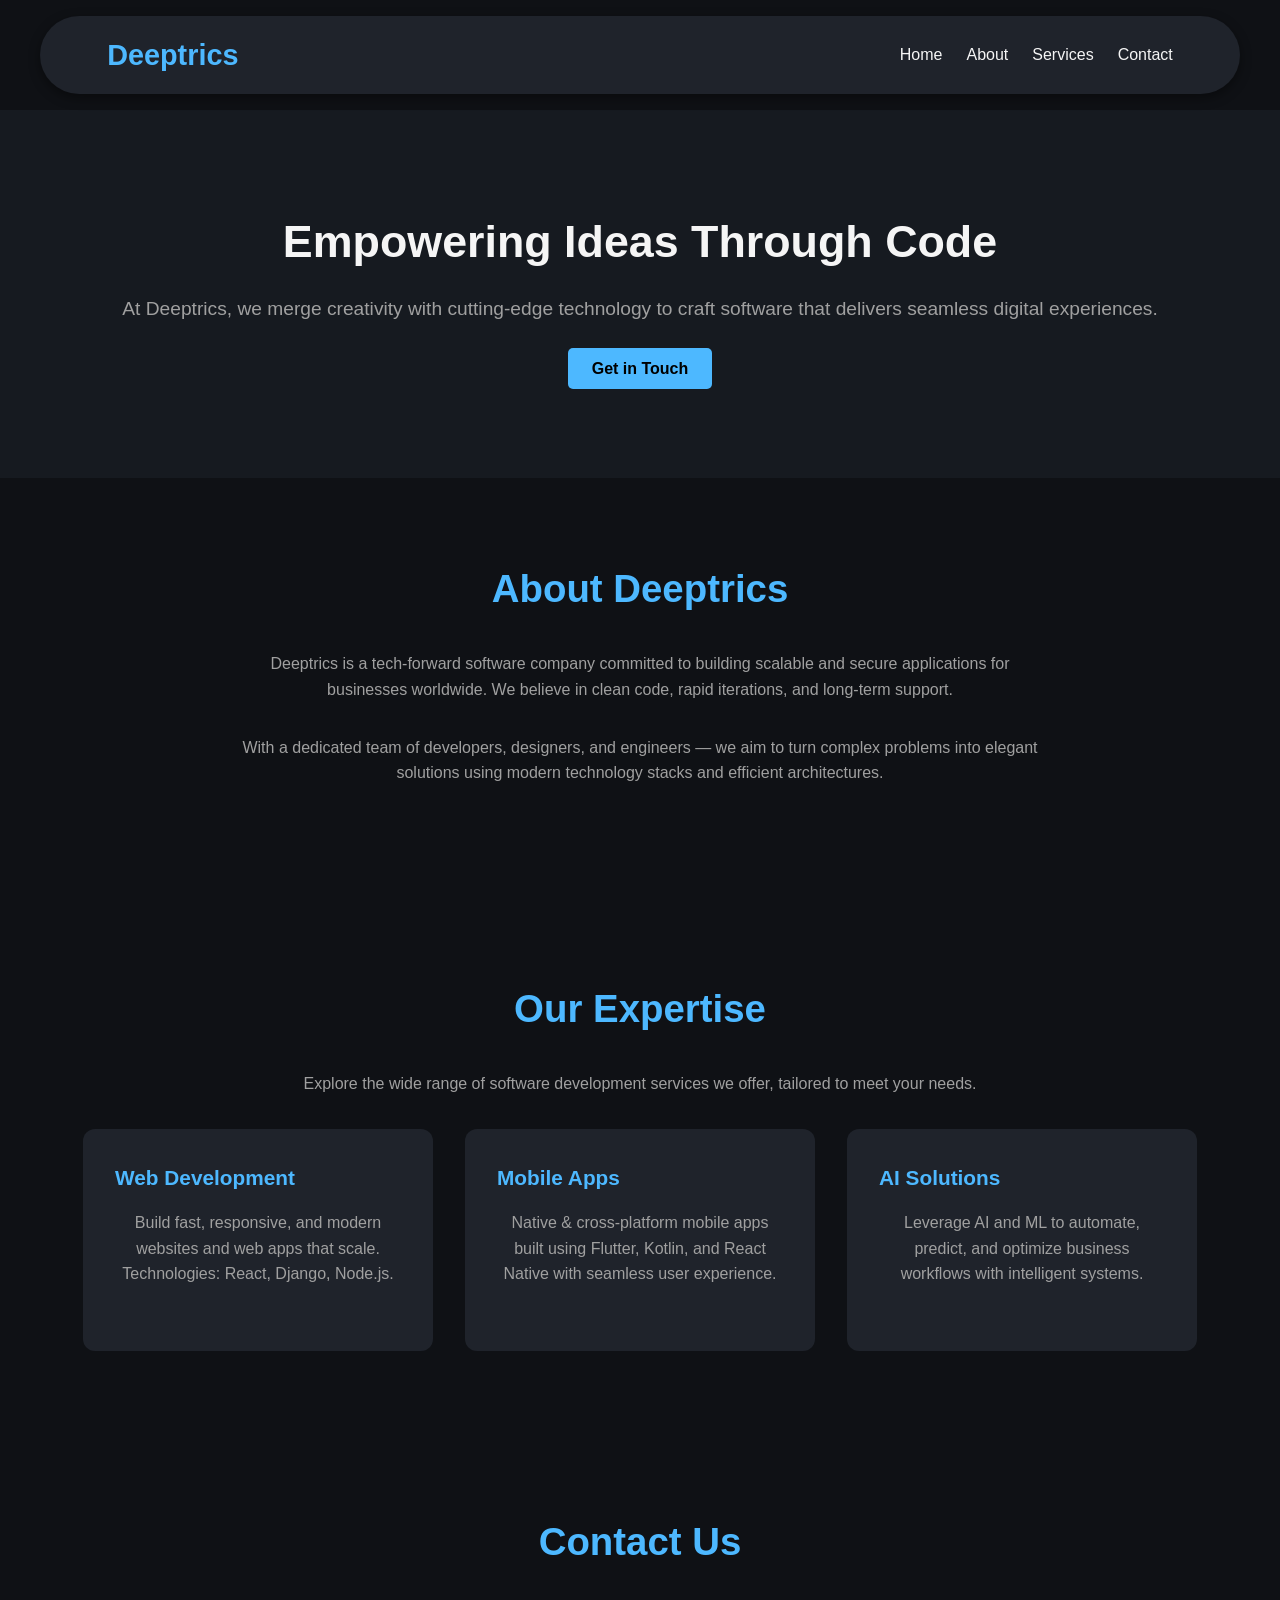
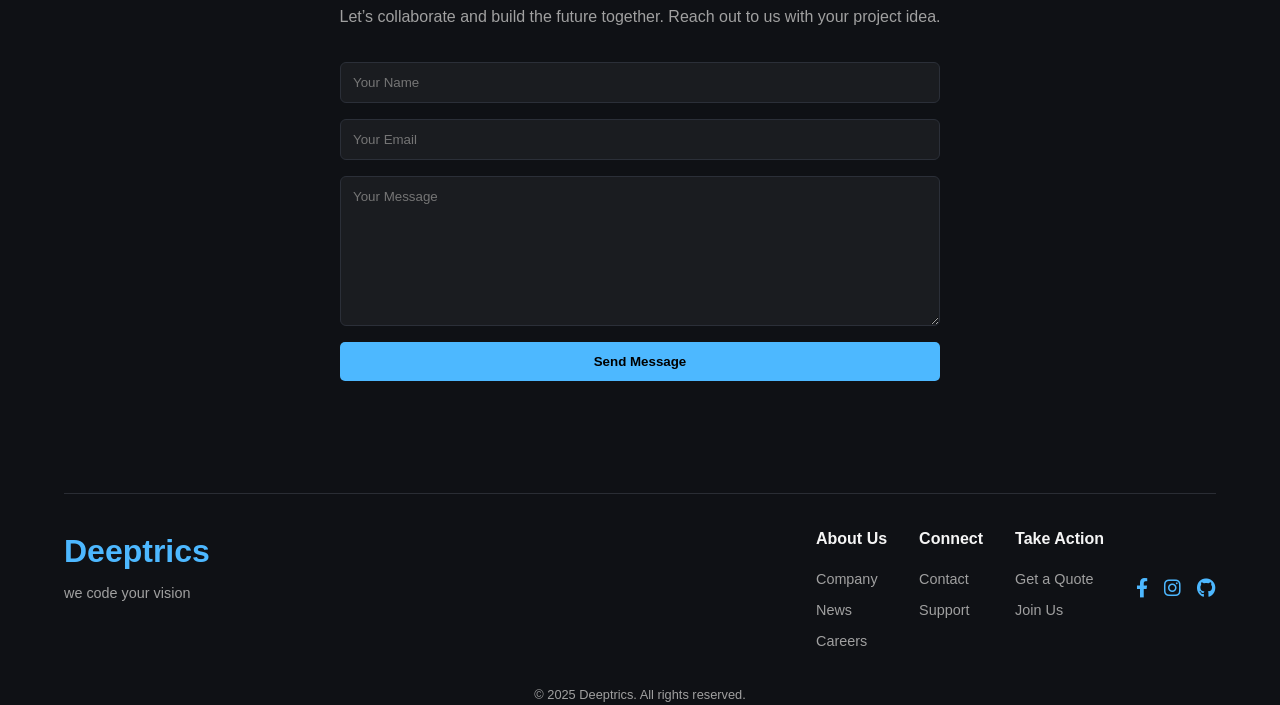
==== index.html @ 1c54e154 "testing" ====
<!DOCTYPE html>
<html lang="en">
<head>
  <meta charset="UTF-8" />
  <meta name="viewport" content="width=device-width, initial-scale=1.0"/>
  <link href="https://cdnjs.cloudflare.com/ajax/libs/font-awesome/6.0.0-beta3/css/all.min.css" rel="stylesheet">

  <title>Deeptrics - Software Development Company</title>
  <link rel="stylesheet" href="assets/style.css" />
</head>
<body>
  <header>
    <div class="container">
      <div class="logo">
        <h1>Deeptrics</h1>
        <!-- <img src="logo.png" alt="Deeptrics Logo"> -->
      </div>
      <nav>
        <ul id="nav-links">
          <li><a href="index.html">Home</a></li>
          <li><a href="about.html">About</a></li>
          <li><a href="services.html">Services</a></li>
          <li><a href="contact.html">Contact</a></li>
        </ul>
        <div class="burger" onclick="toggleMenu()">☰</div>
      </nav>
    </div>
  </header>

  <section id="home" class="hero">
    <div class="container">
      <h2>Empowering Ideas Through Code</h2>
      <p>At Deeptrics, we merge creativity with cutting-edge technology to craft software that delivers seamless digital experiences.</p>
      <a href="#contact" class="btn">Get in Touch</a>
    </div>
  </section>

  <section id="about" class="section">
    <div class="container">
      <h3>About Deeptrics</h3>
      <p>Deeptrics is a tech-forward software company committed to building scalable and secure applications for businesses worldwide. We believe in clean code, rapid iterations, and long-term support.</p>
      <p>With a dedicated team of developers, designers, and engineers — we aim to turn complex problems into elegant solutions using modern technology stacks and efficient architectures.</p>
    </div>
  </section>

  <section id="services" class="section">
    <div class="container">
      <h3>Our Expertise</h3>
      <p>Explore the wide range of software development services we offer, tailored to meet your needs.</p>
      <div class="cards">
        <div class="card">
          <h4>Web Development</h4>
          <p>Build fast, responsive, and modern websites and web apps that scale. Technologies: React, Django, Node.js.</p>
        </div>
        <div class="card">
          <h4>Mobile Apps</h4>
          <p>Native & cross-platform mobile apps built using Flutter, Kotlin, and React Native with seamless user experience.</p>
        </div>
        <div class="card">
          <h4>AI Solutions</h4>
          <p>Leverage AI and ML to automate, predict, and optimize business workflows with intelligent systems.</p>
        </div>
      </div>
    </div>
  </section>

  <section id="contact" class="section contact">
    <div class="container">
      <h3>Contact Us</h3>
      <p>Let’s collaborate and build the future together. Reach out to us with your project idea.</p>
      <form>
        <input type="text" placeholder="Your Name" required />
        <input type="email" placeholder="Your Email" required />
        <textarea placeholder="Your Message" required></textarea>
        <button type="submit" class="btn">Send Message</button>
      </form>
    </div>
  </section>

  <footer>
    <div class="container">
      <div class="footer-grid">
        <div class="footer-logo">
          <h1 style="color: var(--accent-color);">Deeptrics</h1>
          <p style="font-size: 0.9rem; color: var(--muted-text); margin-top: 0.3rem;">we code your vision</p>
        </div>
  
        <div class="footer-links-column">
          <h4>About Us</h4>
          <a href="about.html">Company</a>
          <a href="#">News</a>
          <a href="#">Careers</a>
        </div>
  
        <div class="footer-links-column">
          <h4>Connect</h4>
          <a href="contact.html">Contact</a>
          <a href="#">Support</a>
        </div>
  
        <div class="footer-links-column">
          <h4>Take Action</h4>
          <a href="#">Get a Quote</a>
          <a href="#">Join Us</a>
        </div>
  
        <div class="footer-social">
          <a href="#"><i class="fab fa-facebook-f"></i></a>
          <a href="#"><i class="fab fa-instagram"></i></a>
          <a href="#"><i class="fab fa-github"></i></a>
        </div>
      </div>
  
      <p style="margin-top: 2rem; font-size: 0.8rem; color: var(--muted-text); text-align: center;">© 2025 Deeptrics. All rights reserved.</p>
    </div>
  </footer>
  

  <script>
    function toggleMenu() {
      const navLinks = document.getElementById('nav-links');
      navLinks.classList.toggle('show');
    }

    const sections = document.querySelectorAll('.section');

    const revealOnScroll = () => {
      const triggerBottom = window.innerHeight * 0.85;
      sections.forEach(section => {
        const sectionTop = section.getBoundingClientRect().top;
        if (sectionTop < triggerBottom) {
          section.classList.add('visible');
        }
      });
    };

    window.addEventListener('scroll', revealOnScroll);
    window.addEventListener('load', revealOnScroll);
  </script>
</body>
</html>
---- assets/style.css ----
:root {
    --bg-color: #0f1115;
    --primary-color: #1f232b;
    --accent-color: #4db8ff;
    --text-color: #f5f5f5;
    --muted-text: #a0a0a0;
  }

  * {
    box-sizing: border-box;
    margin: 0;
    padding: 0;
    font-family: 'Segoe UI', sans-serif;
    scroll-behavior: smooth;
    /* overflow: hidden; */
  }

  body {
    background-color: var(--bg-color);
    color: var(--text-color);
    line-height: 1.6;
    /* overflow-x: hidden; */
  }
  body::-webkit-scrollbar {
    width: 0px;
    background: transparent;
  
  }

  .container {
    width: 90%;
    max-width: 1200px;
    margin: auto;
  }

  header {
    background: var(--primary-color);
    padding: 1rem 0.5rem;
    position: sticky;
    top: 1rem;
    margin: 1rem auto;
    z-index: 1000;
    border-radius: 80px;
    max-width: 1200px;
    box-shadow: 0 4px 12px rgba(0, 0, 0, 0.4);
  }

  header .container {
    display: flex;
    justify-content: space-between;
    align-items: center;
  }

  .logo h1 {
    font-size: 1.8rem;
    color: var(--accent-color);
  }

  nav ul {
    display: flex;
    list-style: none;
    gap: 1.5rem;
  }

  nav ul li a {
    text-decoration: none;
    color: var(--text-color);
    transition: color 0.3s;
  }

  nav ul li a:hover {
    color: var(--accent-color);
  }

  .burger {
    display: none;
    font-size: 1.5rem;
    cursor: pointer;
  }

  .hero {
    background: #161a20;
    padding: 6rem 0;
    text-align: center;
    animation: fadeIn 1.2s ease-in-out forwards;
  }

  .hero h2 {
    font-size: 2.8rem;
    margin-bottom: 1rem;
  }

  .hero p {
    font-size: 1.2rem;
    color: var(--muted-text);
    margin-bottom: 2rem;
  }

  .btn {
    padding: 0.75rem 1.5rem;
    background: var(--accent-color);
    color: #000;
    border: none;
    border-radius: 5px;
    text-decoration: none;
    font-weight: bold;
    cursor: pointer;
    transition: background 0.3s;
  }

  .btn:hover {
    background: #3aa8f0;
  }

  .section {
    padding: 5rem 0;
    opacity: 0;
    transform: translateY(40px);
    transition: opacity 1s ease, transform 1s ease;
  }

  .section.visible {
    opacity: 1;
    transform: translateY(0);
  }

  .section h3 {
    text-align: center;
    font-size: 2.4rem;
    margin-bottom: 2rem;
    color: var(--accent-color);
  }

  .section p {
    max-width: 800px;
    margin: 0 auto 2rem auto;
    text-align: center;
    color: var(--muted-text);
  }

  .cards {
    display: flex;
    flex-wrap: wrap;
    gap: 2rem;
    justify-content: center;
  }

  .card {
    background: var(--primary-color);
    padding: 2rem;
    border-radius: 12px;
    flex: 1 1 280px;
    max-width: 350px;
    transition: transform 0.3s ease, box-shadow 0.3s ease;
  }

  .card:hover {
    transform: translateY(-10px);
    box-shadow: 0 10px 20px rgba(77, 184, 255, 0.2);
  }

  .card h4 {
    margin-bottom: 1rem;
    color: var(--accent-color);
    font-size: 1.3rem;
  }

  .card p {
    color: var(--muted-text);
  }

  .contact form {
    display: flex;
    flex-direction: column;
    gap: 1rem;
    max-width: 600px;
    margin: auto;
  }

  .contact input,
  .contact textarea {
    padding: 0.75rem;
    background: #1a1c20;
    border: 1px solid #2b2f38;
    border-radius: 6px;
    color: var(--text-color);
  }

  .contact textarea {
    resize: vertical;
    min-height: 150px;
  }

  .footer-grid {
    display: flex;
    flex-wrap: wrap;
    justify-content: space-between;
    gap: 2rem;
    border-top: 1px solid #2a2d34;
    padding-top: 2rem;
    margin-top: 2rem;
  }
  
  .footer-links-column {
    display: flex;
    flex-direction: column;
    gap: 0.5rem;
  }
  
  .footer-links-column h4 {
    color: var(--text-color);
    font-size: 1rem;
    margin-bottom: 0.5rem;
  }
  
  .footer-links-column a {
    color: var(--muted-text);
    text-decoration: none;
    font-size: 0.9rem;
    transition: color 0.3s;
  }
  
  .footer-links-column a:hover {
    color: var(--accent-color);
  }
  
  .footer-logo {
    flex: 1 1 180px;
  }
  
  .footer-social {
    display: flex;
    align-items: center;
    gap: 1rem;
    font-size: 1.2rem;
  }
  
  .footer-social a {
    color: var(--accent-color);
    text-decoration: none;
    transition: transform 0.3s ease;
  }
  
  .footer-social a:hover {
    transform: scale(1.2);
  }
  
  
  

  @media screen and (max-width: 768px) {
    nav ul {
      flex-direction: column;
      display: none;
      background: var(--primary-color);
      position: absolute;
      right: 0;
      top: 70px;
      width: 200px;
      padding: 1rem;
      border-radius: 0 0 10px 10px;
    }

    nav ul.show {
      display: flex;
    }

    .burger {
      display: block;
    }
    .footer-grid {
        flex-direction: column;
        align-items: flex-start;
      }
  }

  @keyframes fadeIn {
    0% {
      opacity: 0;
      transform: translateY(-30px);
    }
    100% {
      opacity: 1;
      transform: translateY(0);
    }
  }
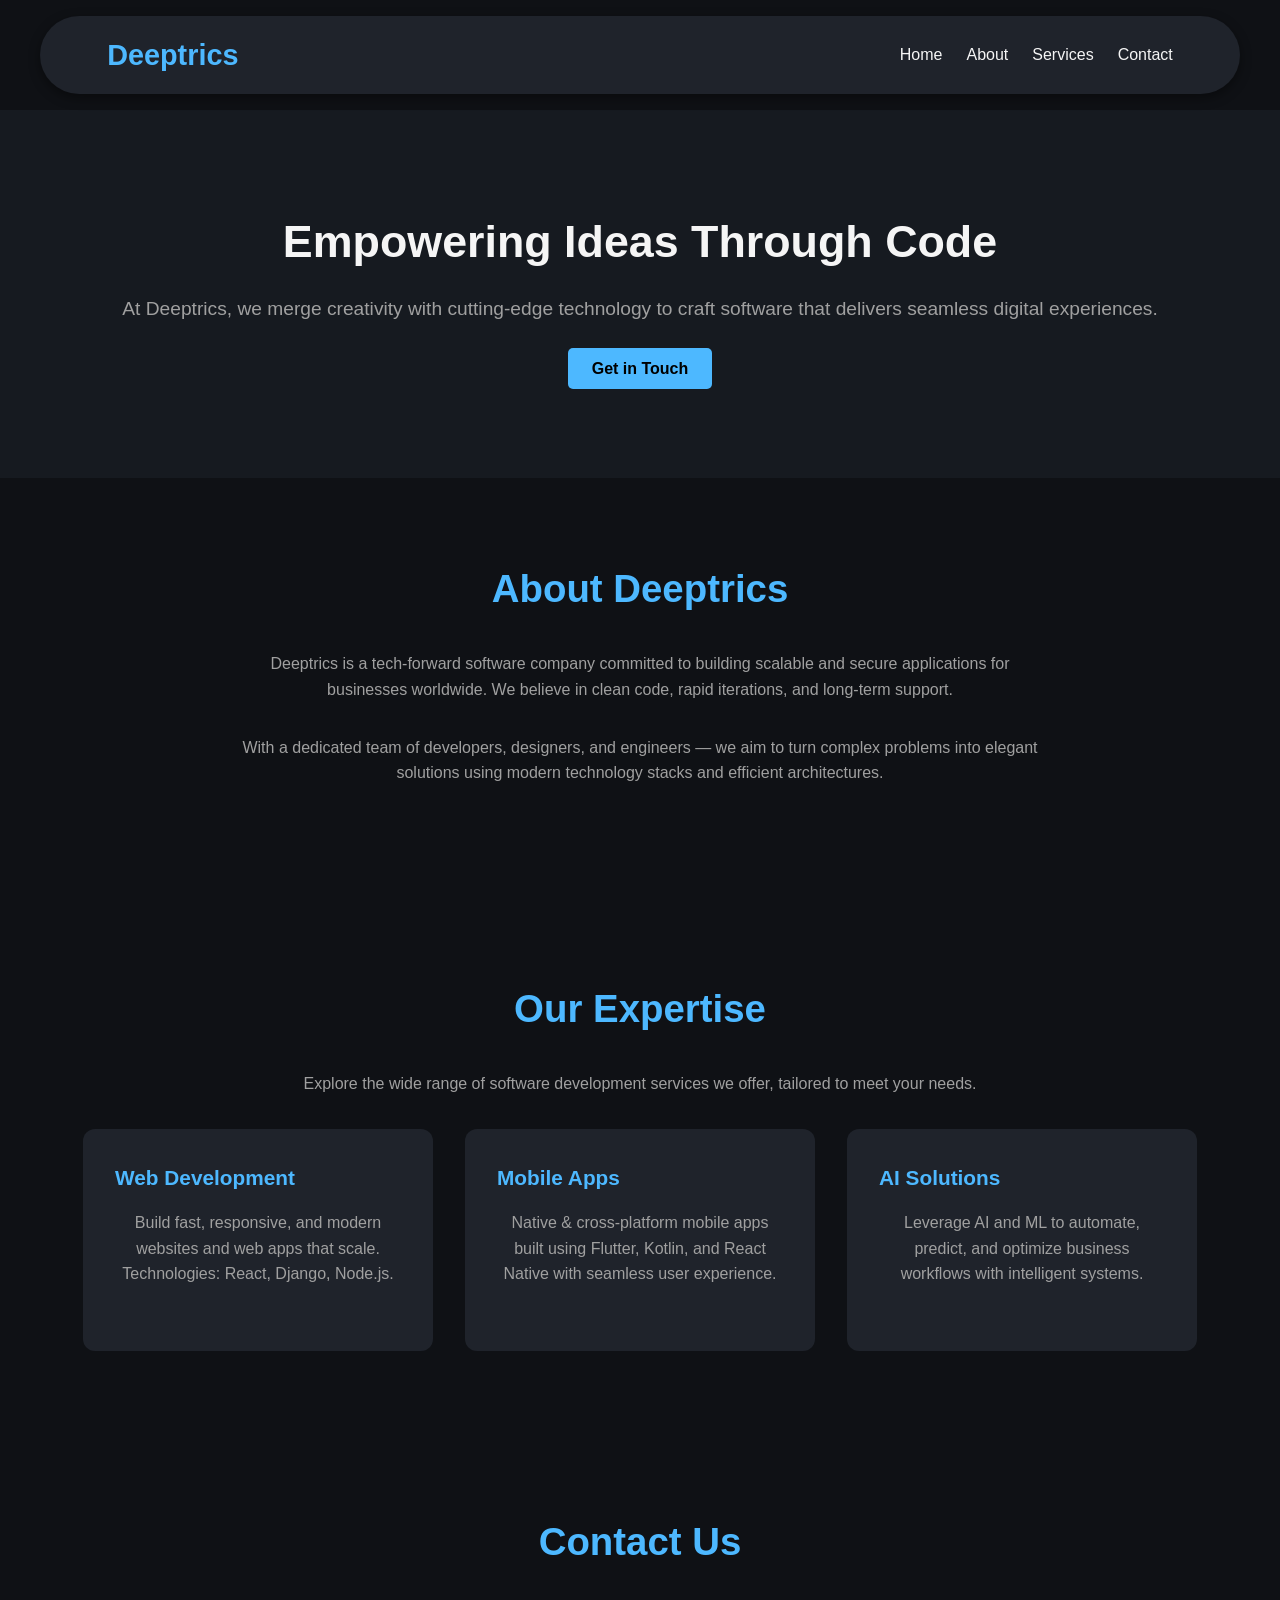
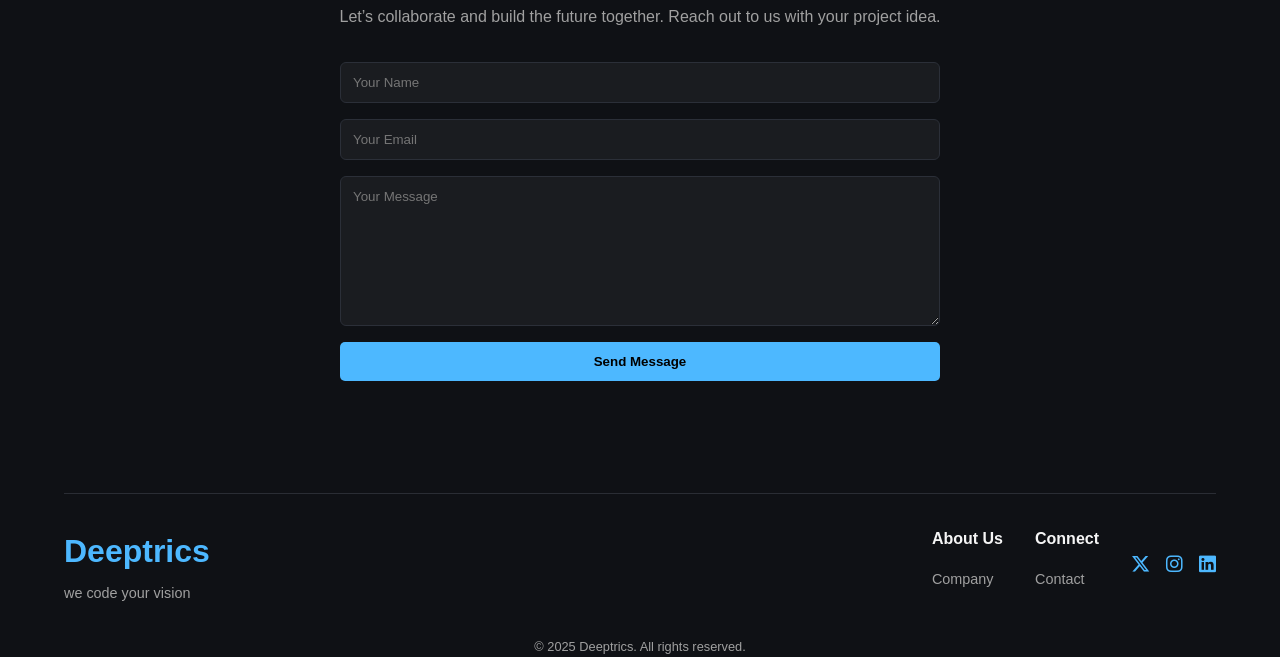
==== commit 1c3cc2c3: "test" ====
--- a/index.html
+++ b/index.html
@@ -3,10 +3,10 @@
 <head>
   <meta charset="UTF-8" />
   <meta name="viewport" content="width=device-width, initial-scale=1.0"/>
-  <link href="https://cdnjs.cloudflare.com/ajax/libs/font-awesome/6.0.0-beta3/css/all.min.css" rel="stylesheet">
-
+  <!-- <link href="https://cdnjs.cloudflare.com/ajax/libs/font-awesome/6.0.0-beta3/css/all.min.css" rel="stylesheet"> -->
+  <link rel="stylesheet" href="https://cdnjs.cloudflare.com/ajax/libs/font-awesome/6.7.2/css/all.min.css" integrity="sha512-Evv84Mr4kqVGRNSgIGL/F/aIDqQb7xQ2vcrdIwxfjThSH8CSR7PBEakCr51Ck+w+/U6swU2Im1vVX0SVk9ABhg==" crossorigin="anonymous" referrerpolicy="no-referrer" />
   <title>Deeptrics - Software Development Company</title>
-  <link rel="stylesheet" href="assets/style.css" />
+  <link rel="stylesheet" href="assets/css/style.css" />
 </head>
 <body>
   <header>
@@ -88,30 +88,24 @@
         <div class="footer-links-column">
           <h4>About Us</h4>
           <a href="about.html">Company</a>
-          <a href="#">News</a>
-          <a href="#">Careers</a>
+          <!-- <a href="#">News</a> -->
+          <!-- <a href="#">Careers</a> -->
         </div>
   
         <div class="footer-links-column">
           <h4>Connect</h4>
           <a href="contact.html">Contact</a>
-          <a href="#">Support</a>
-        </div>
-  
-        <div class="footer-links-column">
-          <h4>Take Action</h4>
-          <a href="#">Get a Quote</a>
-          <a href="#">Join Us</a>
+          <!-- <a href="#">Support</a> -->
         </div>
   
         <div class="footer-social">
-          <a href="#"><i class="fab fa-facebook-f"></i></a>
-          <a href="#"><i class="fab fa-instagram"></i></a>
-          <a href="#"><i class="fab fa-github"></i></a>
+          <a href="https://x.com/DeepTrics" target="_blank"><i class="fa-brands fa-x-twitter"></i></a>
+          <a href="https://www.instagram.com/deeptrics_" target="_blank"><i class="fab fa-instagram"></i></a>
+          <a href="https://www.linkedin.com/in/deeptrics-software-solutions-523428359" target="_blank"><i class="fa-brands fa-linkedin"></i></a>
         </div>
       </div>
   
-      <p style="margin-top: 2rem; font-size: 0.8rem; color: var(--muted-text); text-align: center;">© 2025 Deeptrics. All rights reserved.</p>
+      <p style="margin-top: 2rem; font-size: 0.8rem; color: var(--muted-text); text-align: center;" >© 2025 Deeptrics. All rights reserved.</p>
     </div>
   </footer>
   
--- a/assets/css/style.css
+++ b/assets/css/style.css
@@ -0,0 +1,286 @@
+:root {
+    --bg-color: #0f1115;
+    --primary-color: #1f232b;
+    --accent-color: #4db8ff;
+    --text-color: #f5f5f5;
+    --muted-text: #a0a0a0;
+  }
+
+  * {
+    box-sizing: border-box;
+    margin: 0;
+    padding: 0;
+    font-family: 'Segoe UI', sans-serif;
+    scroll-behavior: smooth;
+    /* overflow: hidden; */
+  }
+
+  body {
+    background-color: var(--bg-color);
+    color: var(--text-color);
+    line-height: 1.6;
+    /* overflow-x: hidden; */
+  }
+  body::-webkit-scrollbar {
+    width: 0px;
+    background: transparent;
+  
+  }
+
+  .container {
+    width: 90%;
+    max-width: 1200px;
+    margin: auto;
+  }
+
+  header {
+    background: var(--primary-color);
+    padding: 1rem 0.5rem;
+    position: sticky;
+    top: 1rem;
+    margin: 1rem auto;
+    z-index: 1000;
+    border-radius: 80px;
+    max-width: 1200px;
+    box-shadow: 0 4px 12px rgba(0, 0, 0, 0.4);
+  }
+
+  header .container {
+    display: flex;
+    justify-content: space-between;
+    align-items: center;
+  }
+
+  .logo h1 {
+    font-size: 1.8rem;
+    color: var(--accent-color);
+  }
+
+  nav ul {
+    display: flex;
+    list-style: none;
+    gap: 1.5rem;
+  }
+
+  nav ul li a {
+    text-decoration: none;
+    color: var(--text-color);
+    transition: color 0.3s;
+  }
+
+  nav ul li a:hover {
+    color: var(--accent-color);
+  }
+
+  .burger {
+    display: none;
+    font-size: 1.5rem;
+    cursor: pointer;
+  }
+
+  .hero {
+    background: #161a20;
+    padding: 6rem 0;
+    text-align: center;
+    animation: fadeIn 1.2s ease-in-out forwards;
+  }
+
+  .hero h2 {
+    font-size: 2.8rem;
+    margin-bottom: 1rem;
+  }
+
+  .hero p {
+    font-size: 1.2rem;
+    color: var(--muted-text);
+    margin-bottom: 2rem;
+  }
+
+  .btn {
+    padding: 0.75rem 1.5rem;
+    background: var(--accent-color);
+    color: #000;
+    border: none;
+    border-radius: 5px;
+    text-decoration: none;
+    font-weight: bold;
+    cursor: pointer;
+    transition: background 0.3s;
+  }
+
+  .btn:hover {
+    background: #3aa8f0;
+  }
+
+  .section {
+    padding: 5rem 0;
+    opacity: 0;
+    transform: translateY(40px);
+    transition: opacity 1s ease, transform 1s ease;
+  }
+
+  .section.visible {
+    opacity: 1;
+    transform: translateY(0);
+  }
+
+  .section h3 {
+    text-align: center;
+    font-size: 2.4rem;
+    margin-bottom: 2rem;
+    color: var(--accent-color);
+  }
+
+  .section p {
+    max-width: 800px;
+    margin: 0 auto 2rem auto;
+    text-align: center;
+    color: var(--muted-text);
+  }
+
+  .cards {
+    display: flex;
+    flex-wrap: wrap;
+    gap: 2rem;
+    justify-content: center;
+  }
+
+  .card {
+    background: var(--primary-color);
+    padding: 2rem;
+    border-radius: 12px;
+    flex: 1 1 280px;
+    max-width: 350px;
+    transition: transform 0.3s ease, box-shadow 0.3s ease;
+  }
+
+  .card:hover {
+    transform: translateY(-10px);
+    box-shadow: 0 10px 20px rgba(77, 184, 255, 0.2);
+  }
+
+  .card h4 {
+    margin-bottom: 1rem;
+    color: var(--accent-color);
+    font-size: 1.3rem;
+  }
+
+  .card p {
+    color: var(--muted-text);
+  }
+
+  .contact form {
+    display: flex;
+    flex-direction: column;
+    gap: 1rem;
+    max-width: 600px;
+    margin: auto;
+  }
+
+  .contact input,
+  .contact textarea {
+    padding: 0.75rem;
+    background: #1a1c20;
+    border: 1px solid #2b2f38;
+    border-radius: 6px;
+    color: var(--text-color);
+  }
+
+  .contact textarea {
+    resize: vertical;
+    min-height: 150px;
+  }
+
+  .footer-grid {
+    display: flex;
+    flex-wrap: wrap;
+    justify-content: space-between;
+    gap: 2rem;
+    border-top: 1px solid #2a2d34;
+    padding-top: 2rem;
+    margin-top: 2rem;
+  }
+  
+  .footer-links-column {
+    display: flex;
+    flex-direction: column;
+    gap: 0.5rem;
+  }
+  
+  .footer-links-column h4 {
+    color: var(--text-color);
+    font-size: 1rem;
+    margin-bottom: 0.5rem;
+  }
+  
+  .footer-links-column a {
+    color: var(--muted-text);
+    text-decoration: none;
+    font-size: 0.9rem;
+    transition: color 0.3s;
+  }
+  
+  .footer-links-column a:hover {
+    color: var(--accent-color);
+  }
+  
+  .footer-logo {
+    flex: 1 1 180px;
+  }
+  
+  .footer-social {
+    display: flex;
+    align-items: center;
+    gap: 1rem;
+    font-size: 1.2rem;
+  }
+  
+  .footer-social a {
+    color: var(--accent-color);
+    text-decoration: none;
+    transition: transform 0.3s ease;
+  }
+  
+  .footer-social a:hover {
+    transform: scale(1.2);
+  }
+  
+  
+  
+
+  @media screen and (max-width: 768px) {
+    nav ul {
+      flex-direction: column;
+      display: none;
+      background: var(--primary-color);
+      position: absolute;
+      right: 0;
+      top: 70px;
+      width: 200px;
+      padding: 1rem;
+      border-radius: 0 0 10px 10px;
+    }
+
+    nav ul.show {
+      display: flex;
+    }
+
+    .burger {
+      display: block;
+    }
+    .footer-grid {
+        flex-direction: column;
+        align-items: flex-start;
+      }
+  }
+
+  @keyframes fadeIn {
+    0% {
+      opacity: 0;
+      transform: translateY(-30px);
+    }
+    100% {
+      opacity: 1;
+      transform: translateY(0);
+    }
+  }
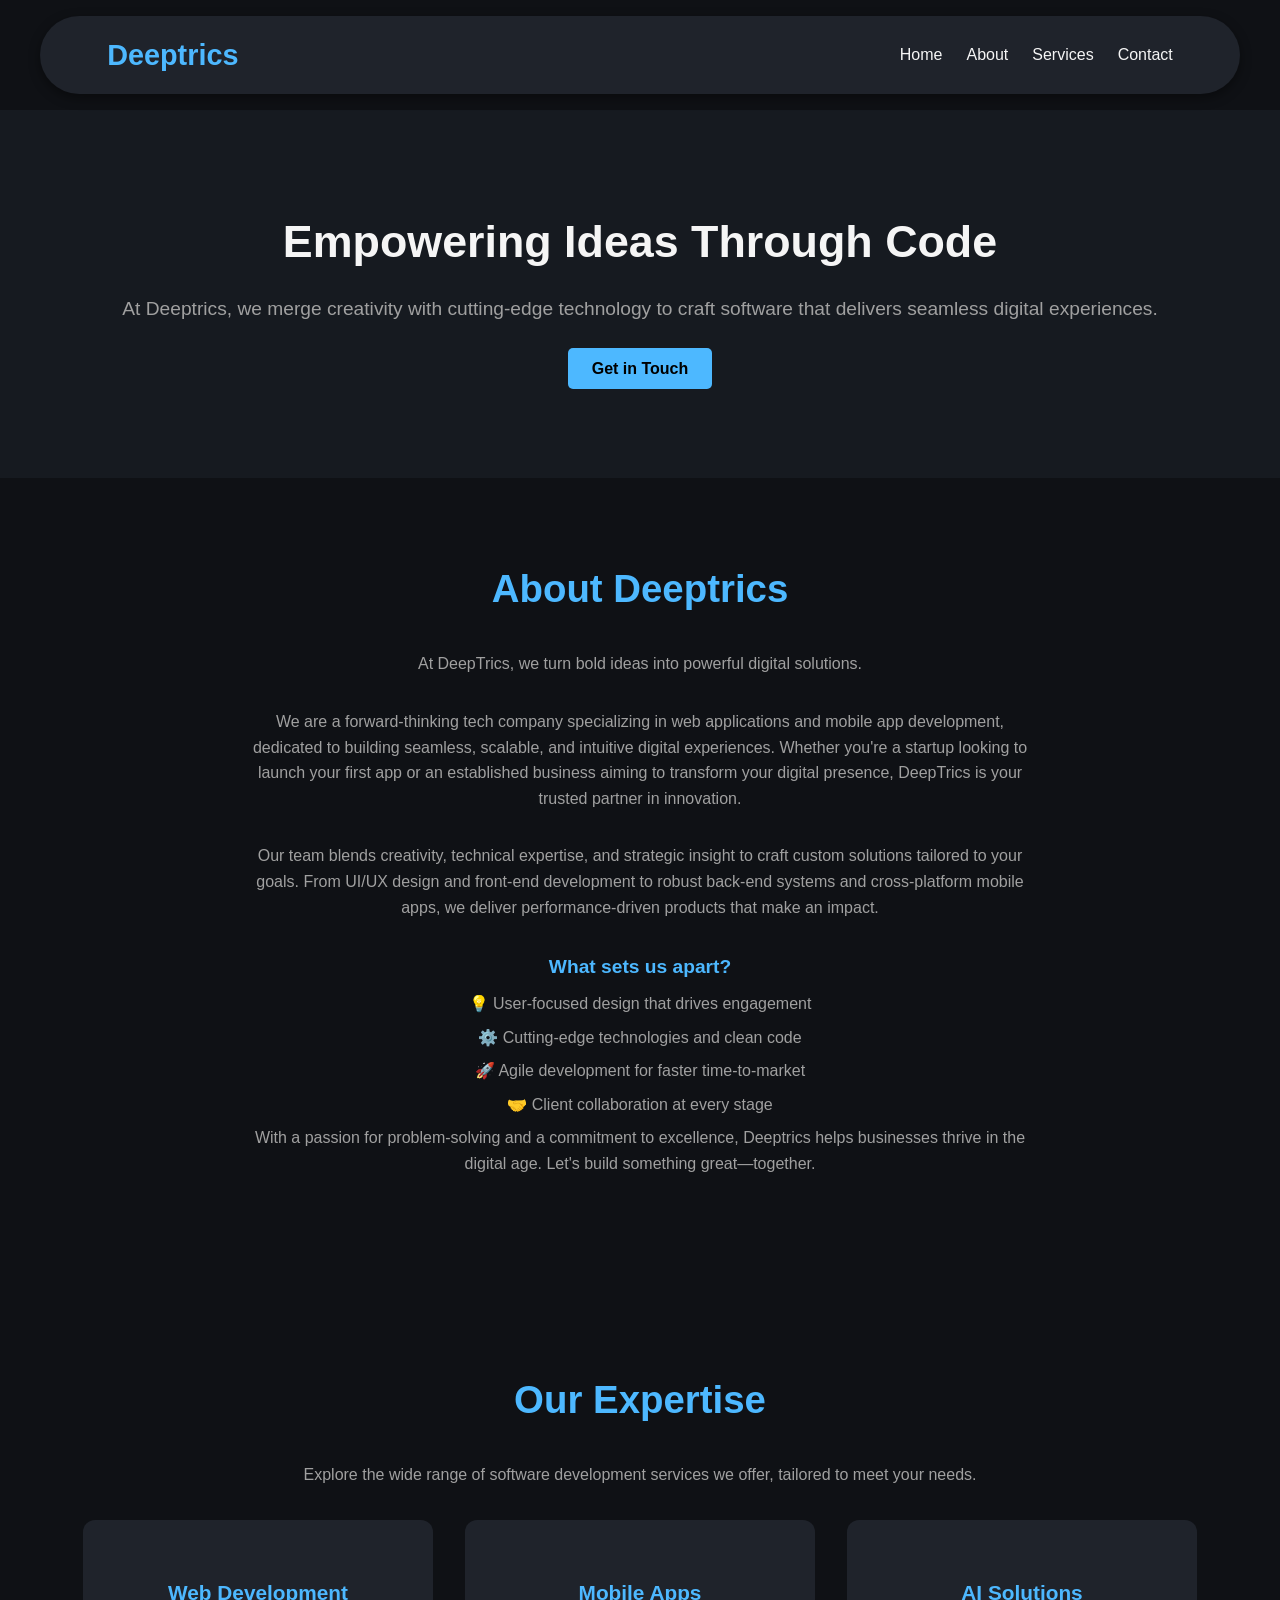
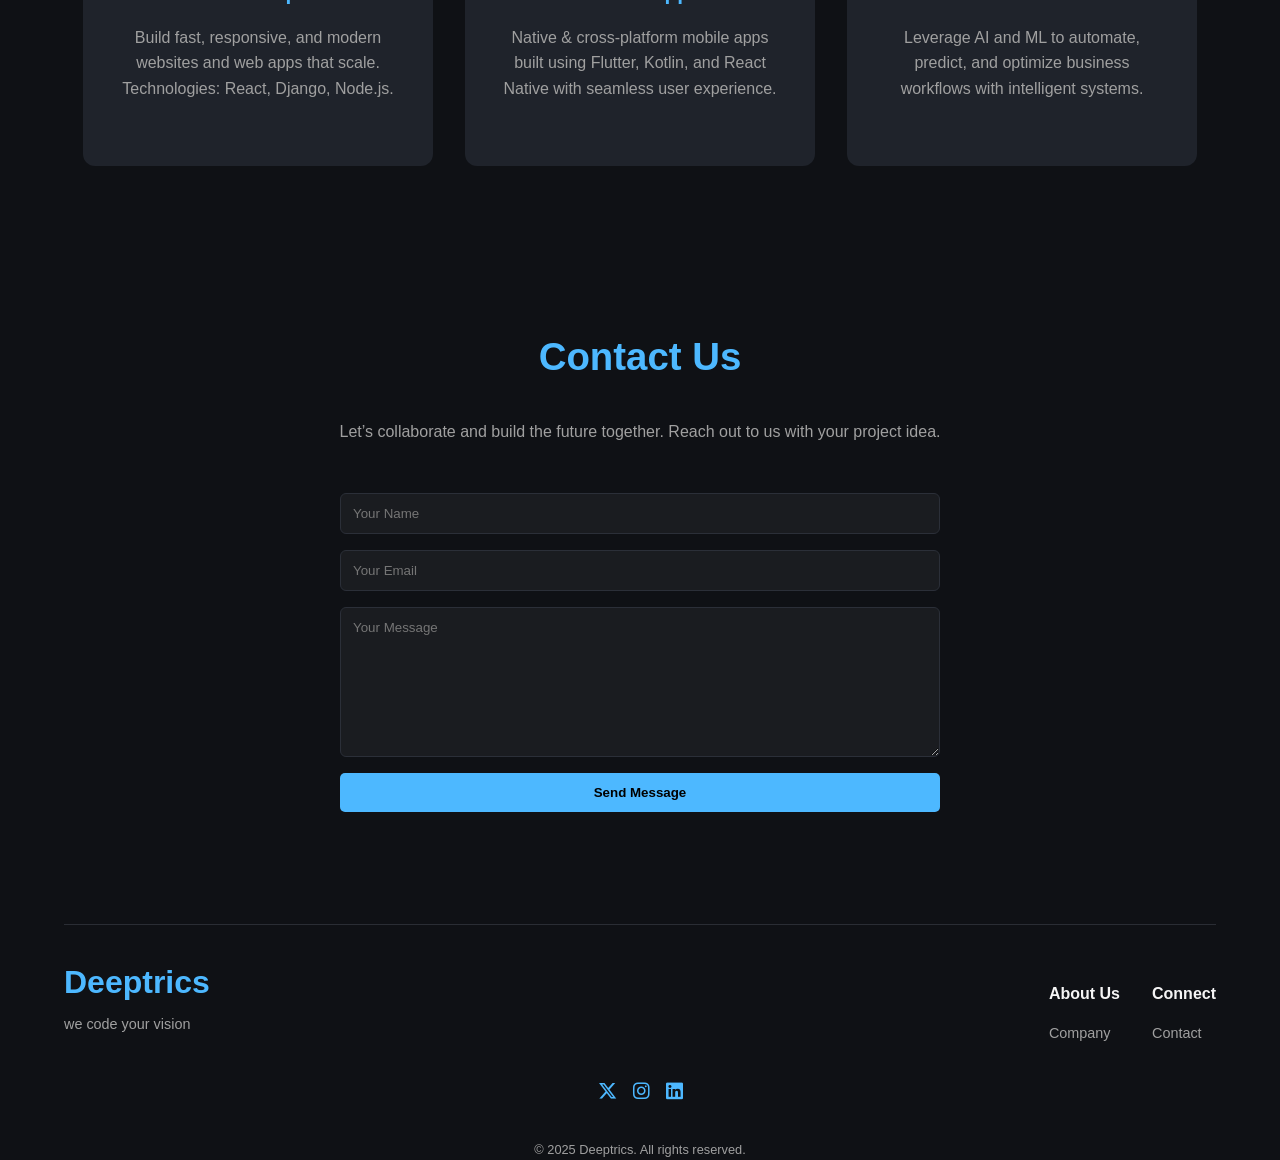
==== commit bf86f8a4: "Icon Chnages" ====
--- a/index.html
+++ b/index.html
@@ -37,9 +37,26 @@
 
   <section id="about" class="section">
     <div class="container">
-      <h3>About Deeptrics</h3>
-      <p>Deeptrics is a tech-forward software company committed to building scalable and secure applications for businesses worldwide. We believe in clean code, rapid iterations, and long-term support.</p>
-      <p>With a dedicated team of developers, designers, and engineers — we aim to turn complex problems into elegant solutions using modern technology stacks and efficient architectures.</p>
+      <h3 id="sub">About Deeptrics</h3>
+      <p>At DeepTrics, we turn bold ideas into powerful digital solutions. </p>
+
+        <p>We are a forward-thinking tech company specializing in web applications and mobile app development, dedicated to building seamless, scalable, and intuitive digital experiences. Whether you're a startup looking to launch your first app or an established business aiming to transform your digital presence, DeepTrics is your trusted partner in innovation.</p>
+
+        
+        <p>Our team blends creativity, technical expertise, and strategic insight to craft custom solutions tailored to your goals. From UI/UX design and front-end development to robust back-end systems and cross-platform mobile apps, we deliver performance-driven products that make an impact.</p>
+        
+        <h4>What sets us apart?</h4>
+        <ul id="points">
+        <li class="point">💡 User-focused design that drives engagement</li>
+        
+        <li class="point">⚙️ Cutting-edge technologies and clean code</li>
+        
+        <li class="point">🚀 Agile development for faster time-to-market</li>
+        
+        <li class="point">🤝 Client collaboration at every stage</li>
+        </ul><p>
+        With a passion for problem-solving and a commitment to excellence, Deeptrics helps businesses thrive in the digital age. Let's build something great—together.</p>
+      
     </div>
   </section>
 
@@ -68,10 +85,12 @@
     <div class="container">
       <h3>Contact Us</h3>
       <p>Let’s collaborate and build the future together. Reach out to us with your project idea.</p>
-      <form>
-        <input type="text" placeholder="Your Name" required />
-        <input type="email" placeholder="Your Email" required />
-        <textarea placeholder="Your Message" required></textarea>
+      <form id="myForm">
+        <!-- status after submission -->
+        <div id="statusMessage"></div>
+        <input type="text" placeholder="Your Name" required name="Name"/>
+        <input type="email" placeholder="Your Email" required name="email"/>
+        <textarea placeholder="Your Message" required name="body"></textarea>
         <button type="submit" class="btn">Send Message</button>
       </form>
     </div>
@@ -130,6 +149,32 @@
 
     window.addEventListener('scroll', revealOnScroll);
     window.addEventListener('load', revealOnScroll);
+    const form = document.getElementById('myForm');
+    let status = document.querySelector('#statusMessage');
+
+    form.addEventListener('submit', function(e) {
+      e.preventDefault(); // stop default form submission
+
+      const formData = new FormData(form);
+      const data = new URLSearchParams(formData);
+      console.log(data);
+
+      fetch('https://script.google.com/macros/s/AKfycbxiaIfW_Jbk4JnonBnwY-vlWBIfwLpK1sDSOxpIghtB1IKFOfKL7zmpg0cb1HgLvFfH/exec', {
+        method: 'POST',
+        body: data
+      })
+      .then(response => response.text())
+      .then(result => {
+        console.log(result);
+        status.innerText = "Form submitted successfully!";
+        status.classList.add('success-message');
+        form.reset(); // clear the form
+      })
+      .catch(error => {
+        status.innerText = "Something went wrong. Please try again.";
+        status.classList.add('error-message');
+      });
+    });
   </script>
 </body>
 </html>
--- a/assets/css/style.css
+++ b/assets/css/style.css
@@ -4,6 +4,8 @@
     --accent-color: #4db8ff;
     --text-color: #f5f5f5;
     --muted-text: #a0a0a0;
+    --success-color: #4caf50;
+    --error-color: #f44336;
   }
 
   * {
@@ -32,7 +34,24 @@
     max-width: 1200px;
     margin: auto;
   }
-
+  h4 {
+    margin-top: 1.5rem;
+    font-size: 1.2rem;
+    font-weight: 600;
+    color: var(--accent-color);
+    text-align: center;
+  }
+  #points {
+    list-style: none;
+    padding: 0;
+    margin: 0;
+    text-align: center;
+  }
+  .point {
+    margin: 0.5rem 0;
+    font-size: 1rem;
+    color: var(--muted-text);
+  }
   header {
     background: var(--primary-color);
     padding: 1rem 0.5rem;
@@ -230,7 +249,9 @@
   
   .footer-social {
     display: flex;
+    width: calc(100vw - 10%);
     align-items: center;
+    justify-content: center;
     gap: 1rem;
     font-size: 1.2rem;
   }
@@ -244,7 +265,28 @@
   .footer-social a:hover {
     transform: scale(1.2);
   }
-  
+  .success-message {
+    color: var(--success-color);
+    font-size: 1.2rem;
+    text-align: center;
+    margin-top: 1rem;
+    background-color: #9bd6aa17;  
+    width: 100%;
+    border: 1px solid #4caf50;
+    border-radius: 5px;
+    padding: 5px 5px;
+  }
+  .error-message {
+    color: var(--error-color);
+    font-size: 1.2rem;
+    text-align: center;
+    margin-top: 1rem;
+    background-color: #d69b9b17;  
+    width: 100%;
+    border: 1px solid #af4c4c;
+    border-radius: 5px;
+    padding: 5px 5px;
+  }
   
   
 
@@ -272,6 +314,9 @@
         flex-direction: column;
         align-items: flex-start;
       }
+      .footer-logo {
+        flex: auto;
+      }
   }
 
   @keyframes fadeIn {
@@ -283,4 +328,4 @@
       opacity: 1;
       transform: translateY(0);
     }
-  }+  } 
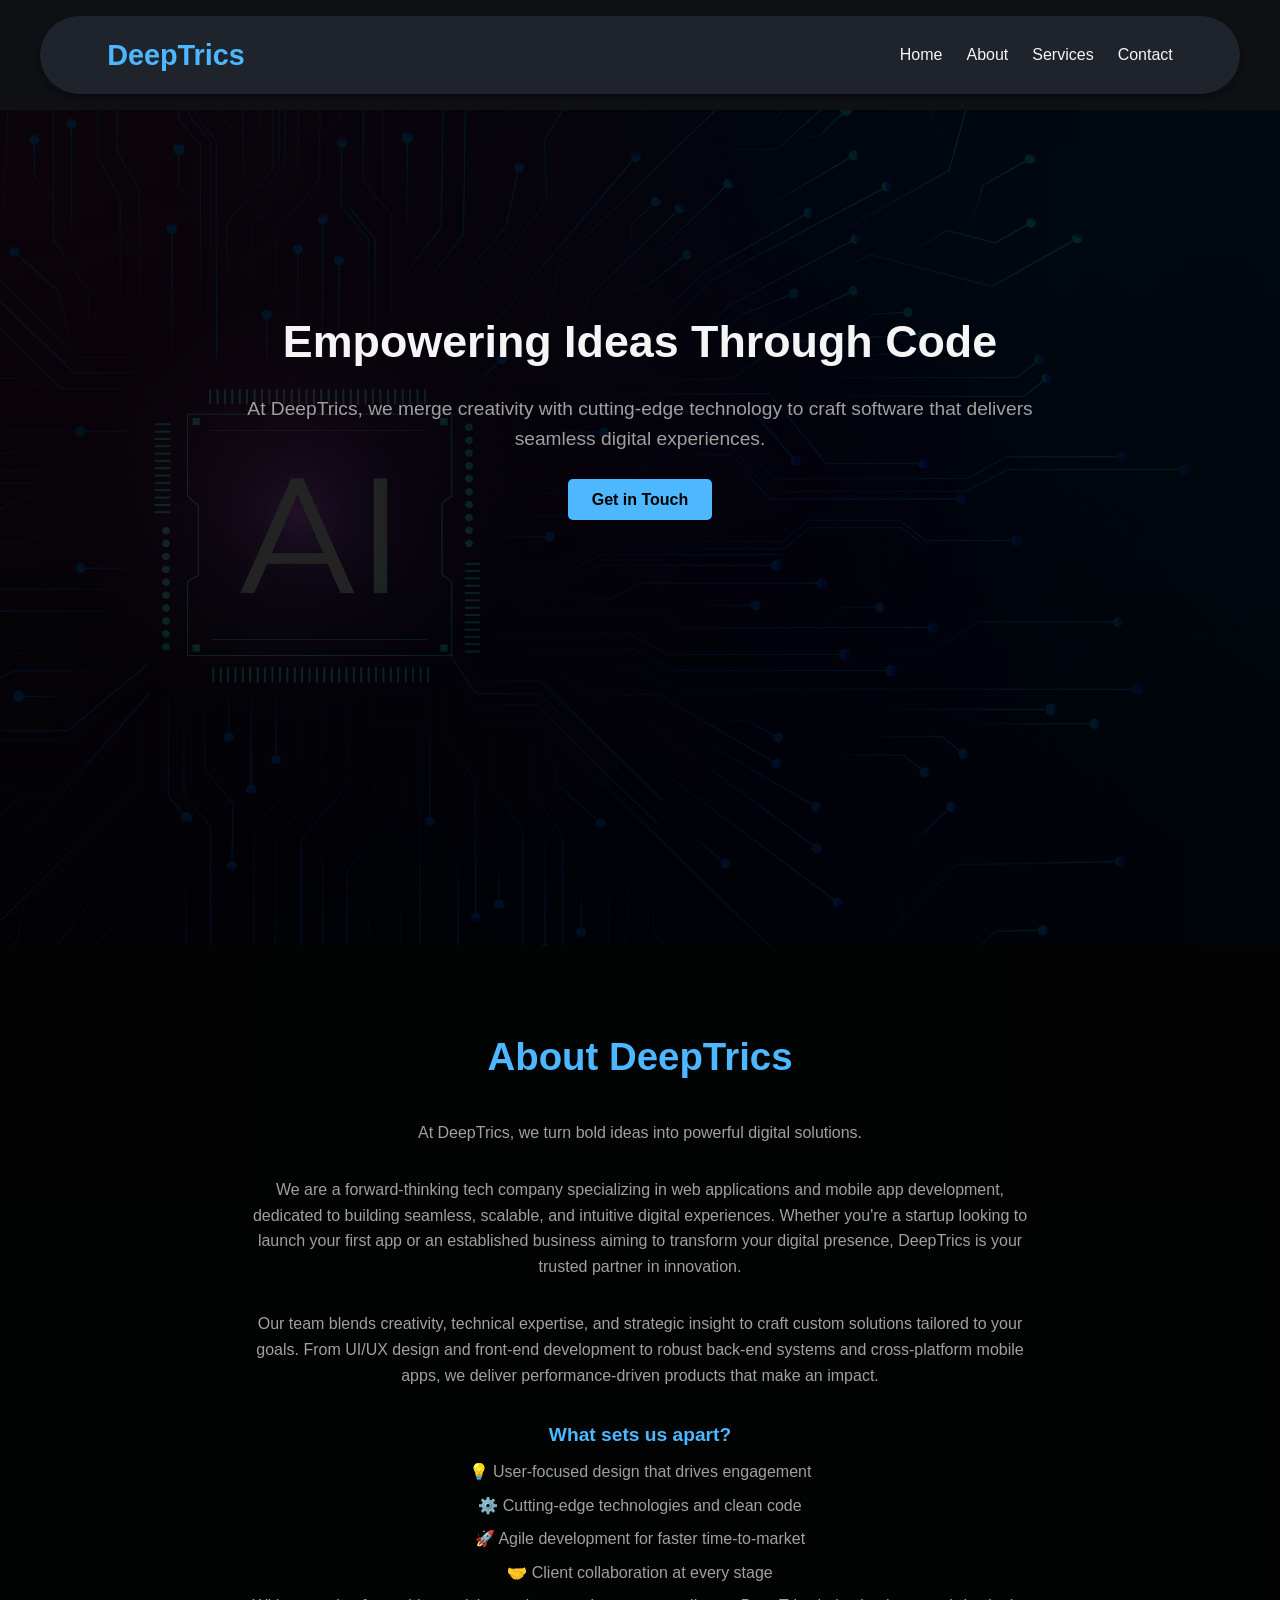
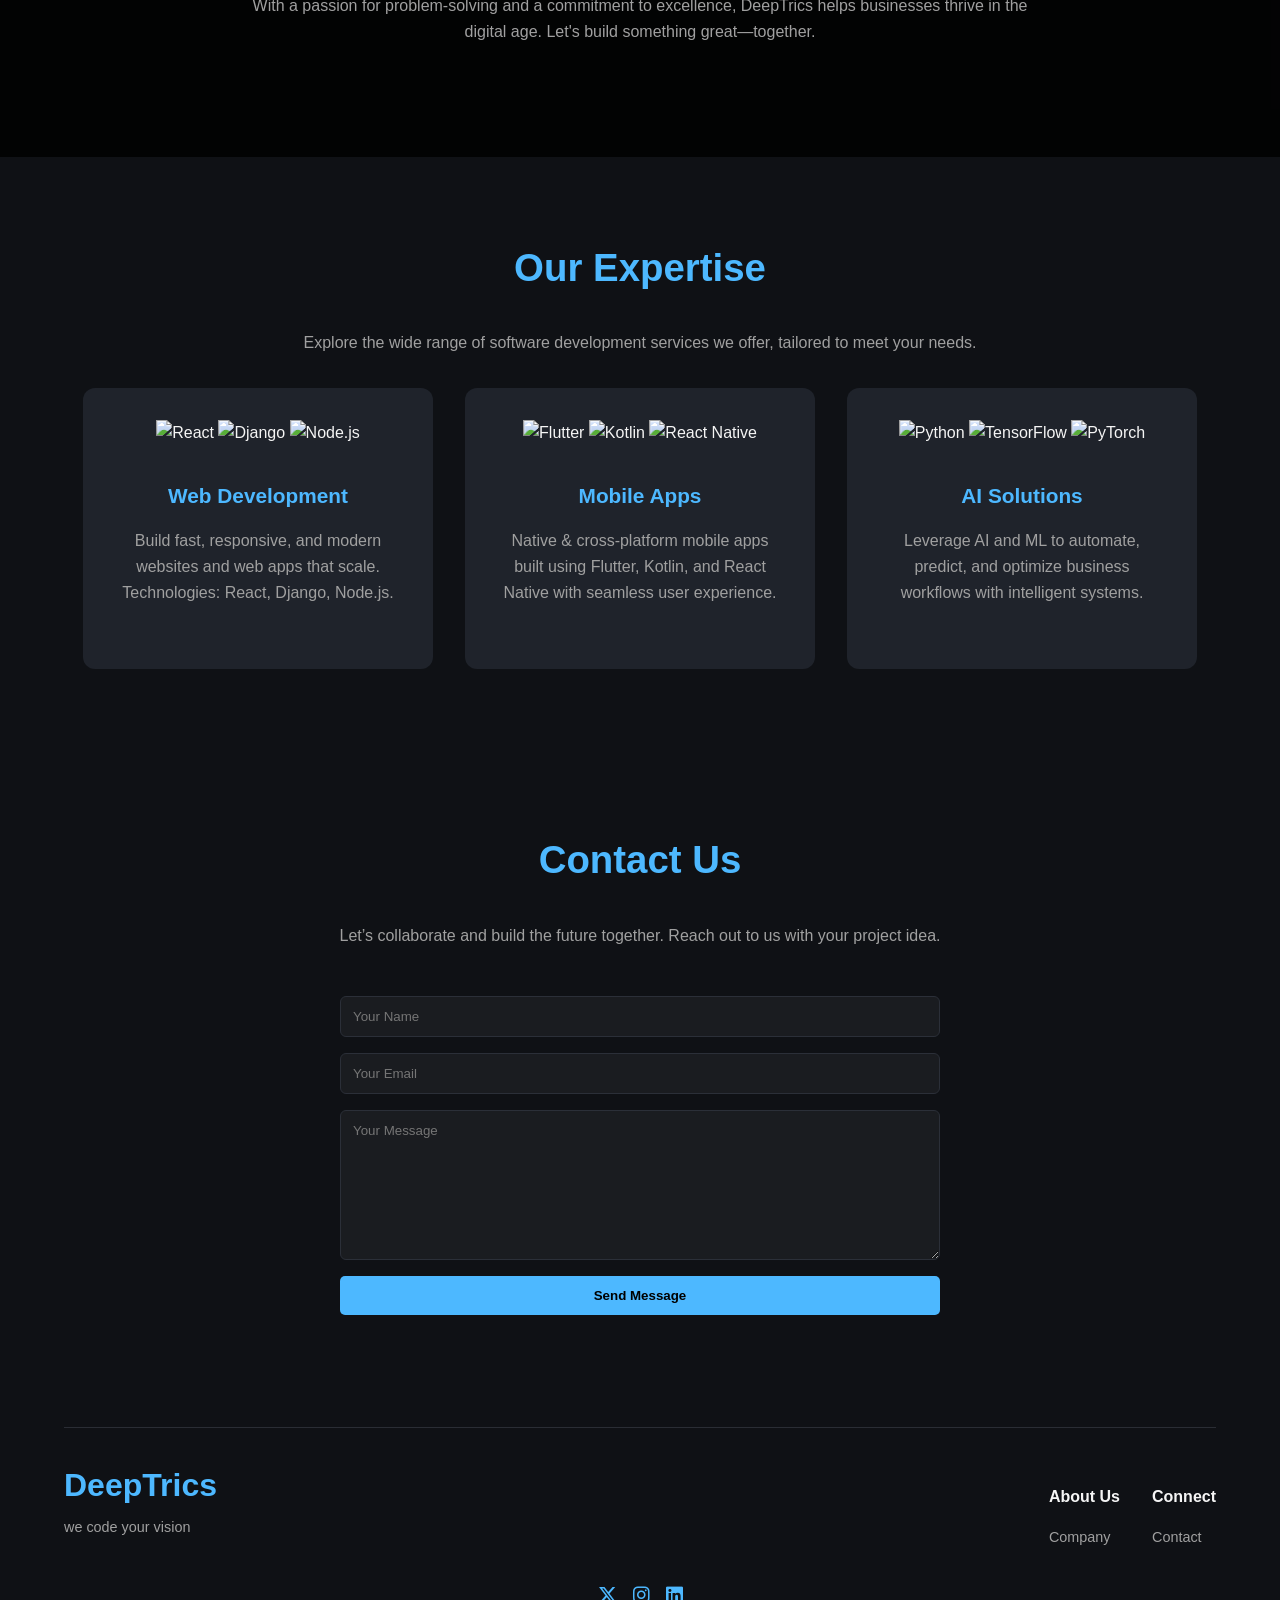
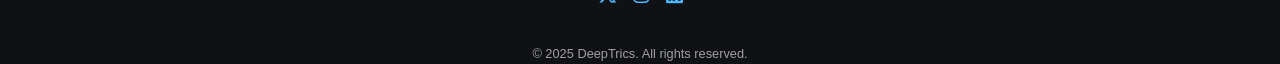
==== commit 625f3a37: "Added Images" ====
--- a/index.html
+++ b/index.html
@@ -5,15 +5,15 @@
   <meta name="viewport" content="width=device-width, initial-scale=1.0"/>
   <!-- <link href="https://cdnjs.cloudflare.com/ajax/libs/font-awesome/6.0.0-beta3/css/all.min.css" rel="stylesheet"> -->
   <link rel="stylesheet" href="https://cdnjs.cloudflare.com/ajax/libs/font-awesome/6.7.2/css/all.min.css" integrity="sha512-Evv84Mr4kqVGRNSgIGL/F/aIDqQb7xQ2vcrdIwxfjThSH8CSR7PBEakCr51Ck+w+/U6swU2Im1vVX0SVk9ABhg==" crossorigin="anonymous" referrerpolicy="no-referrer" />
-  <title>Deeptrics - Software Development Company</title>
+  <title>DeepTrics - Software Development Company</title>
   <link rel="stylesheet" href="assets/css/style.css" />
 </head>
 <body>
   <header>
     <div class="container">
       <div class="logo">
-        <h1>Deeptrics</h1>
-        <!-- <img src="logo.png" alt="Deeptrics Logo"> -->
+        <h1>DeepTrics</h1>
+        <!-- <img src="logo.png" alt="DeepTrics Logo"> -->
       </div>
       <nav>
         <ul id="nav-links">
@@ -28,16 +28,23 @@
   </header>
 
   <section id="home" class="hero">
+    <div id="background-slider">
+      <img src="assets/images/background/img1.jpg" alt="Slide 1">
+      <img src="assets/images/background/img2.jpg" alt="Slide 2">
+      <img src="assets/images/background/img3.jpg" alt="Slide 3">
+      <img src="assets/images/background/img4.jpg" alt="Slide 4">
+    </div>
+    
     <div class="container">
       <h2>Empowering Ideas Through Code</h2>
-      <p>At Deeptrics, we merge creativity with cutting-edge technology to craft software that delivers seamless digital experiences.</p>
+      <p>At DeepTrics, we merge creativity with cutting-edge technology to craft software that delivers seamless digital experiences.</p>
       <a href="#contact" class="btn">Get in Touch</a>
     </div>
   </section>
 
   <section id="about" class="section">
     <div class="container">
-      <h3 id="sub">About Deeptrics</h3>
+      <h3 id="sub">About DeepTrics</h3>
       <p>At DeepTrics, we turn bold ideas into powerful digital solutions. </p>
 
         <p>We are a forward-thinking tech company specializing in web applications and mobile app development, dedicated to building seamless, scalable, and intuitive digital experiences. Whether you're a startup looking to launch your first app or an established business aiming to transform your digital presence, DeepTrics is your trusted partner in innovation.</p>
@@ -55,28 +62,41 @@
         
         <li class="point">🤝 Client collaboration at every stage</li>
         </ul><p>
-        With a passion for problem-solving and a commitment to excellence, Deeptrics helps businesses thrive in the digital age. Let's build something great—together.</p>
+        With a passion for problem-solving and a commitment to excellence, DeepTrics helps businesses thrive in the digital age. Let's build something great—together.</p>
       
     </div>
   </section>
 
-  <section id="services" class="section">
+  <section id="services" class="section visible">
     <div class="container">
       <h3>Our Expertise</h3>
       <p>Explore the wide range of software development services we offer, tailored to meet your needs.</p>
       <div class="cards">
+  
         <div class="card">
+          <img src="https://cdn.jsdelivr.net/gh/devicons/devicon/icons/react/react-original.svg" alt="React" title="React" />
+          <img src="https://cdn.jsdelivr.net/gh/devicons/devicon/icons/django/django-plain.svg" alt="Django" title="Django" />
+          <img src="https://cdn.jsdelivr.net/gh/devicons/devicon/icons/nodejs/nodejs-original.svg" alt="Node.js" title="Node.js" />
           <h4>Web Development</h4>
           <p>Build fast, responsive, and modern websites and web apps that scale. Technologies: React, Django, Node.js.</p>
         </div>
+  
         <div class="card">
+          <img src="https://cdn.jsdelivr.net/gh/devicons/devicon/icons/flutter/flutter-original.svg" alt="Flutter" title="Flutter" />
+          <img src="https://cdn.jsdelivr.net/gh/devicons/devicon/icons/kotlin/kotlin-original.svg" alt="Kotlin" title="Kotlin" />
+          <img src="https://cdn.jsdelivr.net/gh/devicons/devicon/icons/react/react-original.svg" alt="React Native" title="React Native" />
           <h4>Mobile Apps</h4>
           <p>Native & cross-platform mobile apps built using Flutter, Kotlin, and React Native with seamless user experience.</p>
         </div>
+  
         <div class="card">
+          <img src="https://cdn.jsdelivr.net/gh/devicons/devicon/icons/python/python-original.svg" alt="Python" title="Python" />
+          <img src="https://cdn.jsdelivr.net/gh/devicons/devicon/icons/tensorflow/tensorflow-original.svg" alt="TensorFlow" title="TensorFlow" />
+          <img src="https://cdn.jsdelivr.net/gh/devicons/devicon/icons/pytorch/pytorch-original.svg" alt="PyTorch" title="PyTorch" />
           <h4>AI Solutions</h4>
           <p>Leverage AI and ML to automate, predict, and optimize business workflows with intelligent systems.</p>
         </div>
+  
       </div>
     </div>
   </section>
@@ -100,7 +120,7 @@
     <div class="container">
       <div class="footer-grid">
         <div class="footer-logo">
-          <h1 style="color: var(--accent-color);">Deeptrics</h1>
+          <h1 style="color: var(--accent-color);">DeepTrics</h1>
           <p style="font-size: 0.9rem; color: var(--muted-text); margin-top: 0.3rem;">we code your vision</p>
         </div>
   
@@ -119,12 +139,12 @@
   
         <div class="footer-social">
           <a href="https://x.com/DeepTrics" target="_blank"><i class="fa-brands fa-x-twitter"></i></a>
-          <a href="https://www.instagram.com/deeptrics_" target="_blank"><i class="fab fa-instagram"></i></a>
-          <a href="https://www.linkedin.com/in/deeptrics-software-solutions-523428359" target="_blank"><i class="fa-brands fa-linkedin"></i></a>
+          <a href="https://www.instagram.com/DeepTrics_" target="_blank"><i class="fab fa-instagram"></i></a>
+          <a href="https://www.linkedin.com/in/DeepTrics-software-solutions-523428359" target="_blank"><i class="fa-brands fa-linkedin"></i></a>
         </div>
       </div>
   
-      <p style="margin-top: 2rem; font-size: 0.8rem; color: var(--muted-text); text-align: center;" >© 2025 Deeptrics. All rights reserved.</p>
+      <p style="margin-top: 2rem; font-size: 0.8rem; color: var(--muted-text); text-align: center;" >© 2025 DeepTrics. All rights reserved.</p>
     </div>
   </footer>
   
--- a/assets/css/style.css
+++ b/assets/css/style.css
@@ -96,7 +96,60 @@
     font-size: 1.5rem;
     cursor: pointer;
   }
-
+  #home{
+    height: calc(100vh - 4rem);
+    position: relative;
+    overflow: hidden;
+  }
+  
+#background-slider {
+  position: absolute;
+  top: 0;
+  left: 0;
+  height: 100%;
+  width: 400%; 
+  display: flex;
+  animation: slideImages 32s infinite ease-in-out;
+  z-index: 0;
+}
+
+#background-slider::before {
+  content: "";
+  position: absolute;
+  inset: 0;
+  background: rgba(0, 0, 0, 0.863); 
+  z-index: 1;
+}
+
+#background-slider img {
+  width: 100vw;
+  height: 100%;
+  object-fit: cover;
+  flex-shrink: 0;
+}
+  #home .container {
+    position: relative;
+    z-index: 2;
+    max-width: 800px;
+    margin: auto;
+    text-align: center;
+    padding-top: 100px;
+  }
+  @keyframes slideImages {
+    0%    { transform: translateX(0); }
+    20%   { transform: translateX(0); }
+  
+    25%   { transform: translateX(-100vw); }
+    45%   { transform: translateX(-100vw); }
+  
+    50%   { transform: translateX(-200vw); }
+    70%   { transform: translateX(-200vw); }
+  
+    75%   { transform: translateX(-300vw); }
+    95%   { transform: translateX(-300vw); }
+  
+    100%  { transform: translateX(0); }
+  }
   .hero {
     background: #161a20;
     padding: 6rem 0;
@@ -128,7 +181,7 @@
   }
 
   .btn:hover {
-    background: #3aa8f0;
+    background: #76c8ff;
   }
 
   .section {
@@ -156,7 +209,24 @@
     text-align: center;
     color: var(--muted-text);
   }
-
+ #about{
+  background:url('../../assets/images/background/about-bg.jpg');
+  background-size: cover;
+  background-position: center;
+  background-repeat: no-repeat;
+  
+ }
+ #about::before {
+  content: "";
+  position: absolute;
+  top: 0; left: 0; right: 0; bottom: 0;
+  background: rgba(0, 0, 0, 0.815); /* or use a gradient */
+  z-index: 0;
+}
+#about > * {
+  position: relative;
+  z-index: 1;
+}
   .cards {
     display: flex;
     flex-wrap: wrap;
@@ -166,6 +236,7 @@
 
   .card {
     background: var(--primary-color);
+    text-align: center;
     padding: 2rem;
     border-radius: 12px;
     flex: 1 1 280px;
@@ -209,7 +280,15 @@
     resize: vertical;
     min-height: 150px;
   }
-
+  .card img {
+    height: 40px;
+    margin-bottom: 10px;
+    transition: transform 0.3s ease;
+  }
+
+  .card:hover img {
+    transform: scale(1.2) translateY(-10px);
+  }
   .footer-grid {
     display: flex;
     flex-wrap: wrap;
@@ -287,7 +366,7 @@
     border-radius: 5px;
     padding: 5px 5px;
   }
-  
+
   
 
   @media screen and (max-width: 768px) {
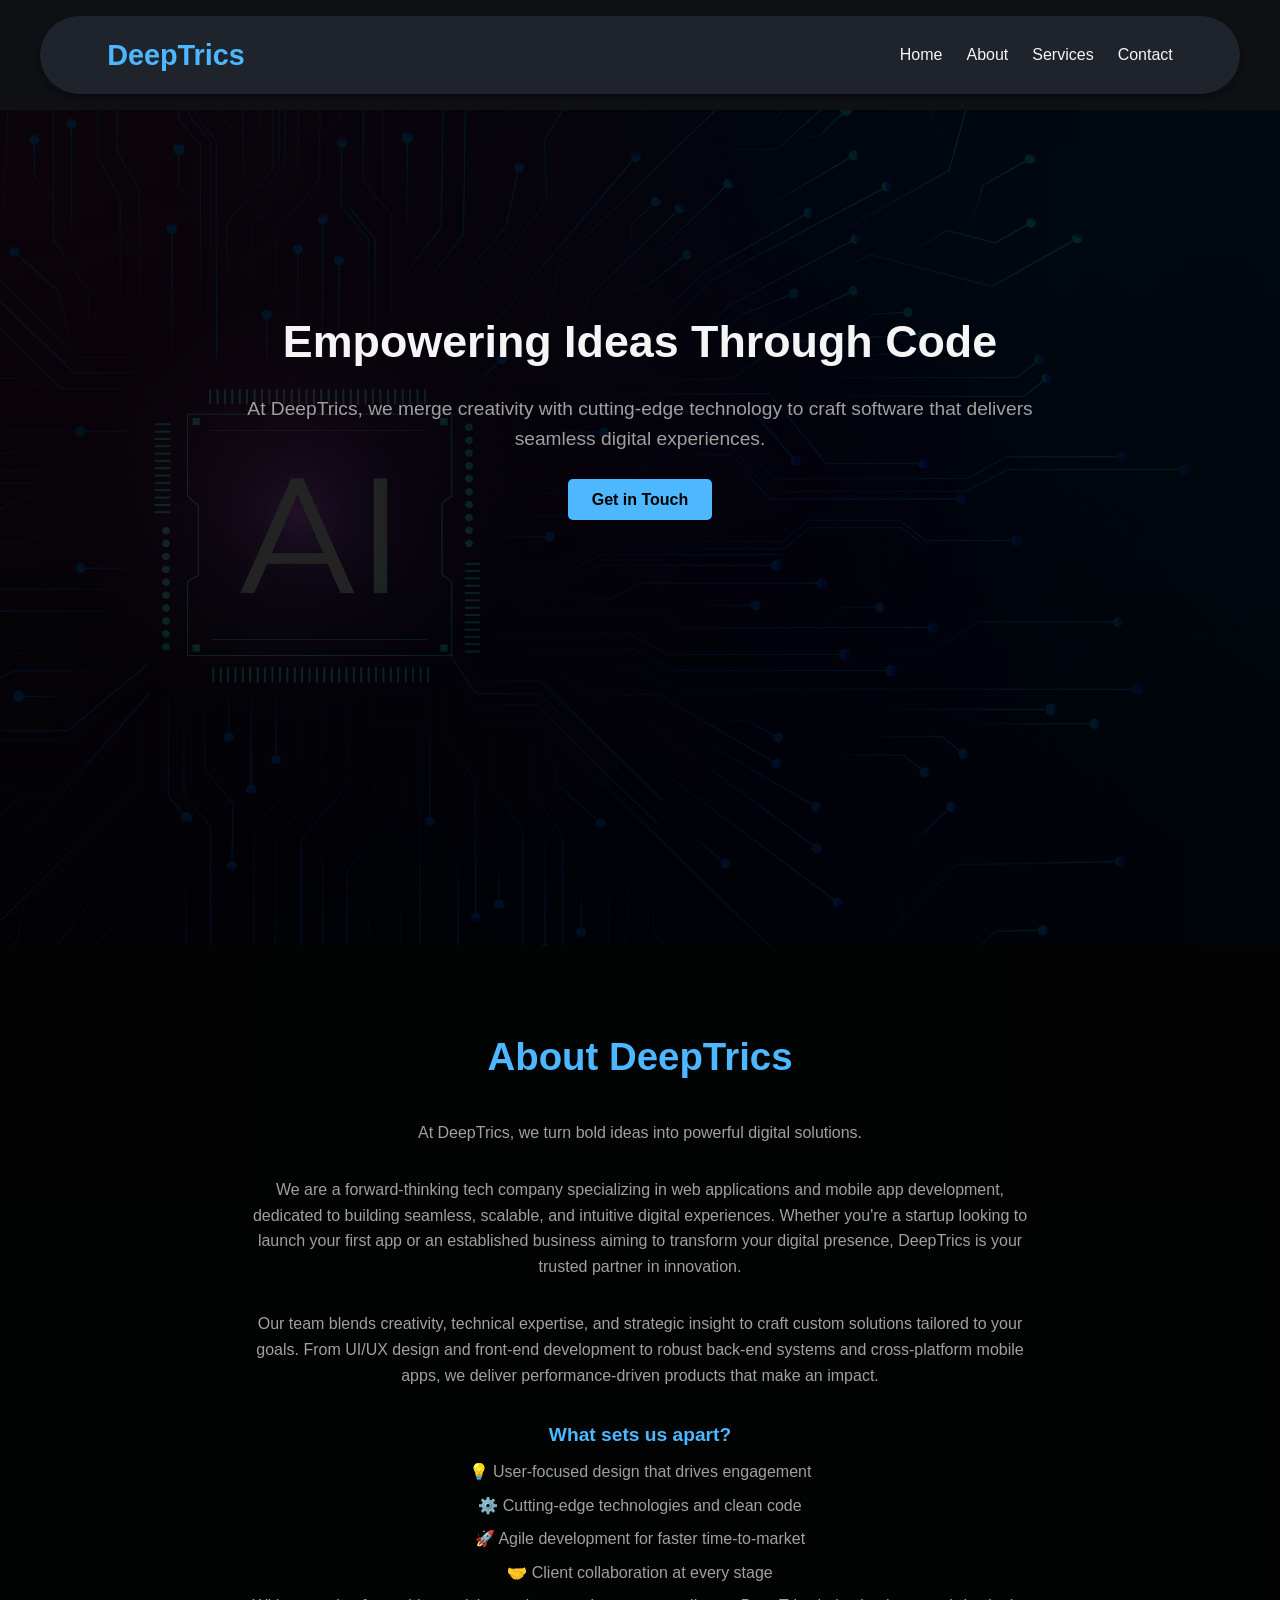
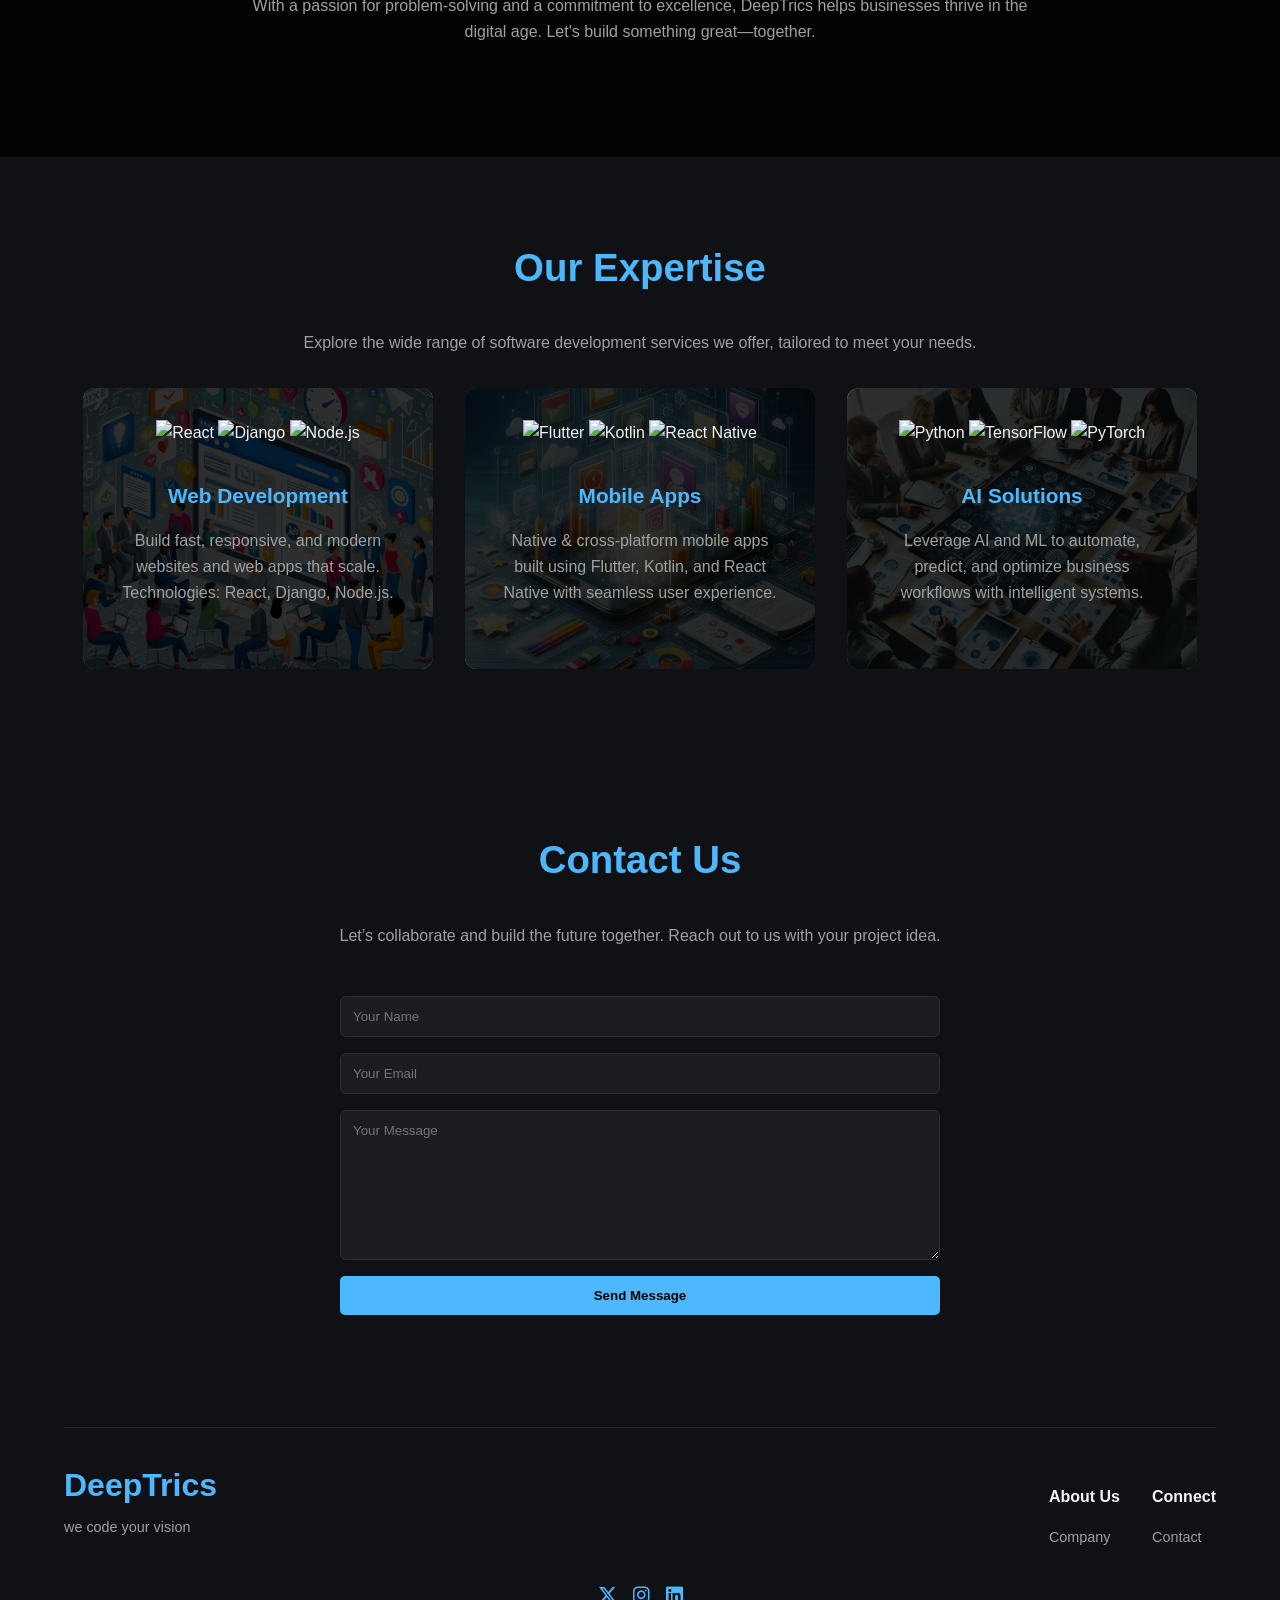
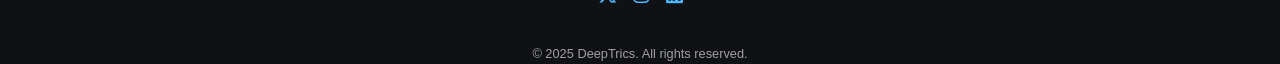
==== commit 5cdef083: "changes" ====
--- a/index.html
+++ b/index.html
@@ -73,7 +73,7 @@
       <p>Explore the wide range of software development services we offer, tailored to meet your needs.</p>
       <div class="cards">
   
-        <div class="card">
+        <div class="card" id="web-dev">
           <img src="https://cdn.jsdelivr.net/gh/devicons/devicon/icons/react/react-original.svg" alt="React" title="React" />
           <img src="https://cdn.jsdelivr.net/gh/devicons/devicon/icons/django/django-plain.svg" alt="Django" title="Django" />
           <img src="https://cdn.jsdelivr.net/gh/devicons/devicon/icons/nodejs/nodejs-original.svg" alt="Node.js" title="Node.js" />
@@ -81,7 +81,7 @@
           <p>Build fast, responsive, and modern websites and web apps that scale. Technologies: React, Django, Node.js.</p>
         </div>
   
-        <div class="card">
+        <div class="card" id="mobile-dev">
           <img src="https://cdn.jsdelivr.net/gh/devicons/devicon/icons/flutter/flutter-original.svg" alt="Flutter" title="Flutter" />
           <img src="https://cdn.jsdelivr.net/gh/devicons/devicon/icons/kotlin/kotlin-original.svg" alt="Kotlin" title="Kotlin" />
           <img src="https://cdn.jsdelivr.net/gh/devicons/devicon/icons/react/react-original.svg" alt="React Native" title="React Native" />
@@ -89,7 +89,7 @@
           <p>Native & cross-platform mobile apps built using Flutter, Kotlin, and React Native with seamless user experience.</p>
         </div>
   
-        <div class="card">
+        <div class="card" id="ai-solutions">
           <img src="https://cdn.jsdelivr.net/gh/devicons/devicon/icons/python/python-original.svg" alt="Python" title="Python" />
           <img src="https://cdn.jsdelivr.net/gh/devicons/devicon/icons/tensorflow/tensorflow-original.svg" alt="TensorFlow" title="TensorFlow" />
           <img src="https://cdn.jsdelivr.net/gh/devicons/devicon/icons/pytorch/pytorch-original.svg" alt="PyTorch" title="PyTorch" />
@@ -147,7 +147,12 @@
       <p style="margin-top: 2rem; font-size: 0.8rem; color: var(--muted-text); text-align: center;" >© 2025 DeepTrics. All rights reserved.</p>
     </div>
   </footer>
-  
+  <div id="card-modal" class="modal hidden">
+    <div class="modal-content">
+      <span class="close-btn">&times;</span>
+      <div id="modal-details"></div>
+    </div>
+  </div>
 
   <script>
     function toggleMenu() {
@@ -196,5 +201,27 @@
       });
     });
   </script>
+  <script>
+    const modal = document.getElementById('card-modal');
+    const modalDetails = document.getElementById('modal-details');
+    const closeBtn = document.querySelector('.close-btn');
+  
+    document.querySelectorAll('.card').forEach(card => {
+      card.addEventListener('click', () => {
+        modalDetails.innerHTML = card.innerText ;
+        modal.classList.remove('hidden');
+      });
+    });
+  
+    closeBtn.addEventListener('click', () => {
+      modal.classList.add('hidden');
+    });
+  
+    window.addEventListener('click', (e) => {
+      if (e.target === modal) {
+        modal.classList.add('hidden');
+      }
+    });
+  </script>
 </body>
 </html>
--- a/assets/css/style.css
+++ b/assets/css/style.css
@@ -102,31 +102,31 @@
     overflow: hidden;
   }
   
-#background-slider {
-  position: absolute;
-  top: 0;
-  left: 0;
-  height: 100%;
-  width: 400%; 
-  display: flex;
-  animation: slideImages 32s infinite ease-in-out;
-  z-index: 0;
-}
-
-#background-slider::before {
-  content: "";
-  position: absolute;
-  inset: 0;
-  background: rgba(0, 0, 0, 0.863); 
-  z-index: 1;
-}
-
-#background-slider img {
-  width: 100vw;
-  height: 100%;
-  object-fit: cover;
-  flex-shrink: 0;
-}
+  #background-slider {
+    position: absolute;
+    top: 0;
+    left: 0;
+    height: 100%;
+    width: 400%; 
+    display: flex;
+    animation: slideImages 32s infinite ease-in-out;
+    z-index: 0;
+  }
+
+  #background-slider::before {
+    content: "";
+    position: absolute;
+    inset: 0;
+    background: rgba(0, 0, 0, 0.863); 
+    z-index: 1;
+  }
+
+  #background-slider img {
+    width: 100vw;
+    height: 100%;
+    object-fit: cover;
+    flex-shrink: 0;
+  }
   #home .container {
     position: relative;
     z-index: 2;
@@ -258,7 +258,62 @@
   .card p {
     color: var(--muted-text);
   }
-
+  #web-dev{
+    background: url('../../assets/images/background/web-app-bg.png');
+    background-size: cover;
+    background-position: center;
+    position: relative;
+
+  }
+  #web-dev::before {
+    content: "";
+    position: absolute;
+    top: 0; left: 0; right: 0; bottom: 0;
+    background: rgba(0, 0, 0, 0.815); 
+    z-index: 0;
+    border-radius: 12px;
+    
+}
+#web-dev > * {
+    position: relative;
+    z-index: 1;
+}
+  #mobile-dev{
+    background: url('../../assets/images/background/mob-app-bg.png');
+    background-size: cover;
+    background-position: center;
+    position: relative;
+  }
+  #mobile-dev::before {
+    content: "";
+    position: absolute;
+    top: 0; left: 0; right: 0; bottom: 0;
+    background: rgba(0, 0, 0, 0.815); 
+    z-index: 0;
+    border-radius: 12px;
+  }
+  #mobile-dev > * {
+    position: relative;
+    z-index: 1;
+  }
+  #ai-solutions{
+    background: url('../../assets/images/background/AI-sol-bg.png');
+    background-size: cover;
+    background-position: center;
+    position: relative;
+  }
+  #ai-solutions::before {
+    content: "";
+    position: absolute;
+    top: 0; left: 0; right: 0; bottom: 0;
+    background: rgba(0, 0, 0, 0.815);
+    z-index: 0;
+    border-radius: 12px;
+  }
+  #ai-solutions > * {
+    position: relative;
+    z-index: 1;
+  }
   .contact form {
     display: flex;
     flex-direction: column;
@@ -366,7 +421,57 @@
     border-radius: 5px;
     padding: 5px 5px;
   }
-
+  .modal {
+    position: fixed;
+    top: 0;
+    left: 0;
+    width: 100vw;
+    height: 100vh;
+    background: rgba(10, 10, 10, 0.8);
+    display: flex;
+    justify-content: center;
+    align-items: center;
+    z-index: 999;
+    animation: fadeIn 0.5s ease-in-out;
+  }
+  @keyframes fadeIn {
+    0% {
+      opacity: 0;
+    }
+    100% {
+      opacity: 1;
+    }
+  }
+  
+  .modal.hidden {
+    display: none;
+    animation: fadeout 0.5s ease-in-out;
+  }
+  .modal-content {
+    background: var(--primary-color);
+    color: var(--muted-text);
+    padding: 2rem;
+    width: 90%;
+    max-width: 800px;
+    border-radius: 10px;
+    position: relative;
+  }
+  .close-btn {
+    position: absolute;
+    top: 1rem;
+    right: 1rem;
+    font-size: 1.5rem;
+    cursor: pointer;
+  }
+  @keyframes fadeout {
+    0% {
+      opacity: 1;
+    }
+    100% {
+      opacity: 0;
+    }
+  }
+  
   
 
   @media screen and (max-width: 768px) {
